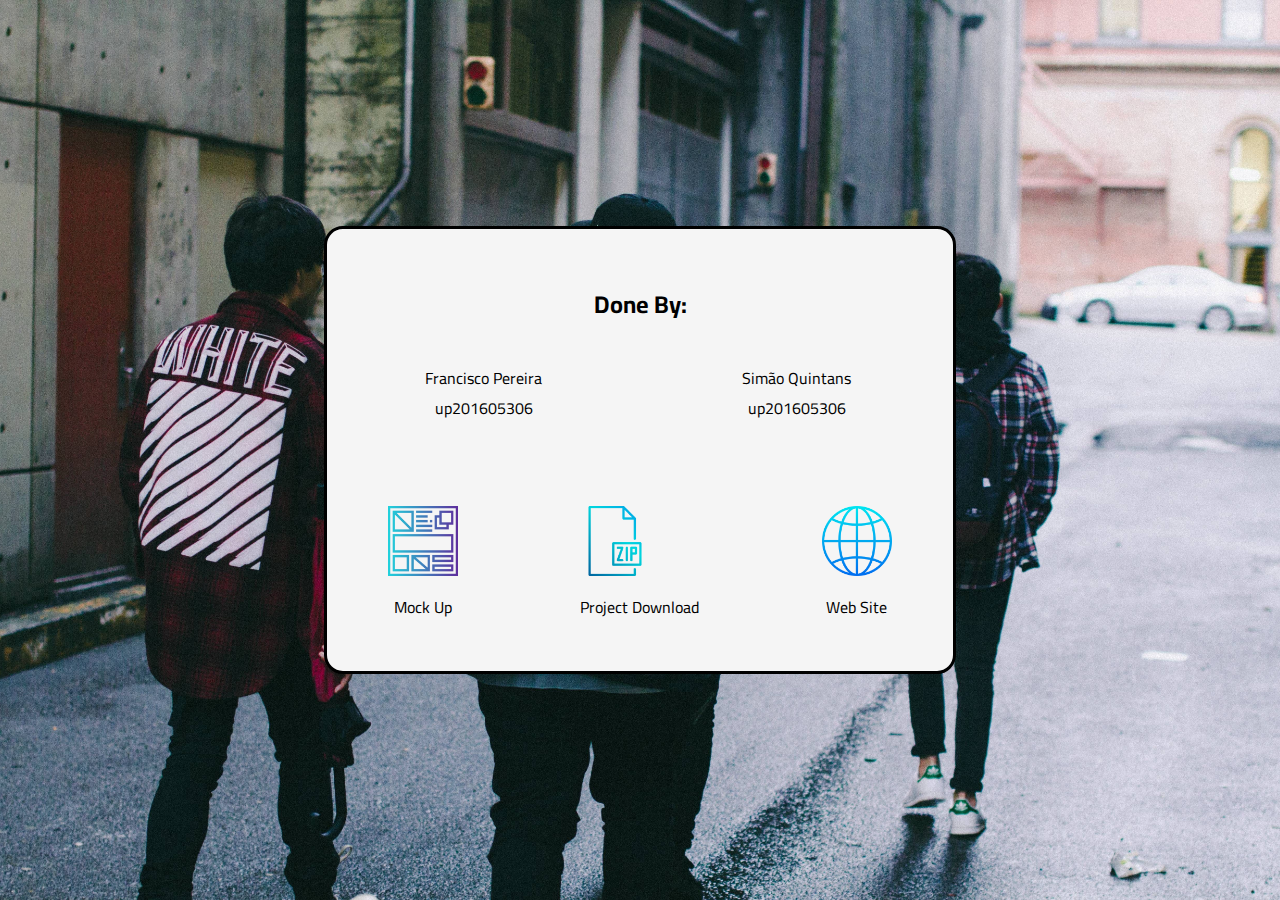
==== pages/presentation.html @ a29a6db9 "Starting Point" ====
<html>
    <head>
        <link href="../css/presentation.css" rel="stylesheet" >
        <link href="https://fonts.googleapis.com/css2?family=Cairo:wght@400;700&display=swap" rel="stylesheet">
    </head>
    <body>
        <div class="container">
            <div class="doneby">
                <h2>Done By:</h2>
                <div class="francisco">
                    <p>Francisco Pereira<br>up201605306</p>
                </div>
                <div class="simao">
                    <p>Sim&atildeo Quintans<br>up201605306</p>
                </div>
            </div>
            <div class="mock-up">
                <a href="../download_files/SIEM_MockUp.pptx" download target="_blank"><img src="../images/mockup.png" alt="Mock Up"></a>
                <p>Mock Up</p>
            </div>
            <div class="zip-folder">
                <a href="../download_files/SIEM_Project2.zip" download target="_blank"><img src="../images/zip.png" alt="Zip Folder"></a>
                <p>Project Download</p>
            </div>
            <div class="link-website">
                <a href="index.php" target="_blank"><img src="../images/website.png" alt="Web Site"></a>
                <p>Web Site</p>
            </div>
        </div>
    </body>
</html>
---- css/presentation.css ----
body {
    background: url(../images/background.jpg) no-repeat center center fixed; 
    -webkit-background-size: cover;
    -moz-background-size: cover;
    -o-background-size: cover;
    background-size: cover;
    display: flex;
    justify-content: center;
    align-items: center;
    font-family: 'Cairo', sans-serif;
}

.container {
    display: flex;
    flex-wrap: wrap;
    justify-content: space-around;
    align-items: center;
    margin: 0 25%;
    height: 50%;
    width: 100%;
    background-color: whitesmoke;
    border-style: solid;
    border-radius: 5mm;
    border-width: 3px;

}


.container h2{
    text-align: center;
    width: 100%;
}
.container p{
    text-align: center;
}

.doneby{
    display: flex;
    flex-wrap: wrap;
    width: 100%;
}
.doneby h2{
    width: 100%;
}

.francisco {
    width: 50%;
}

.simao {
    width: 50%;
}

.mock-up a img{
    height: 70px;
    width: auto;
}

.zip-folder a img{
    height: 70px;
    width: auto;

}

.link-website a img{
    height: 70px;
    width: auto;

}
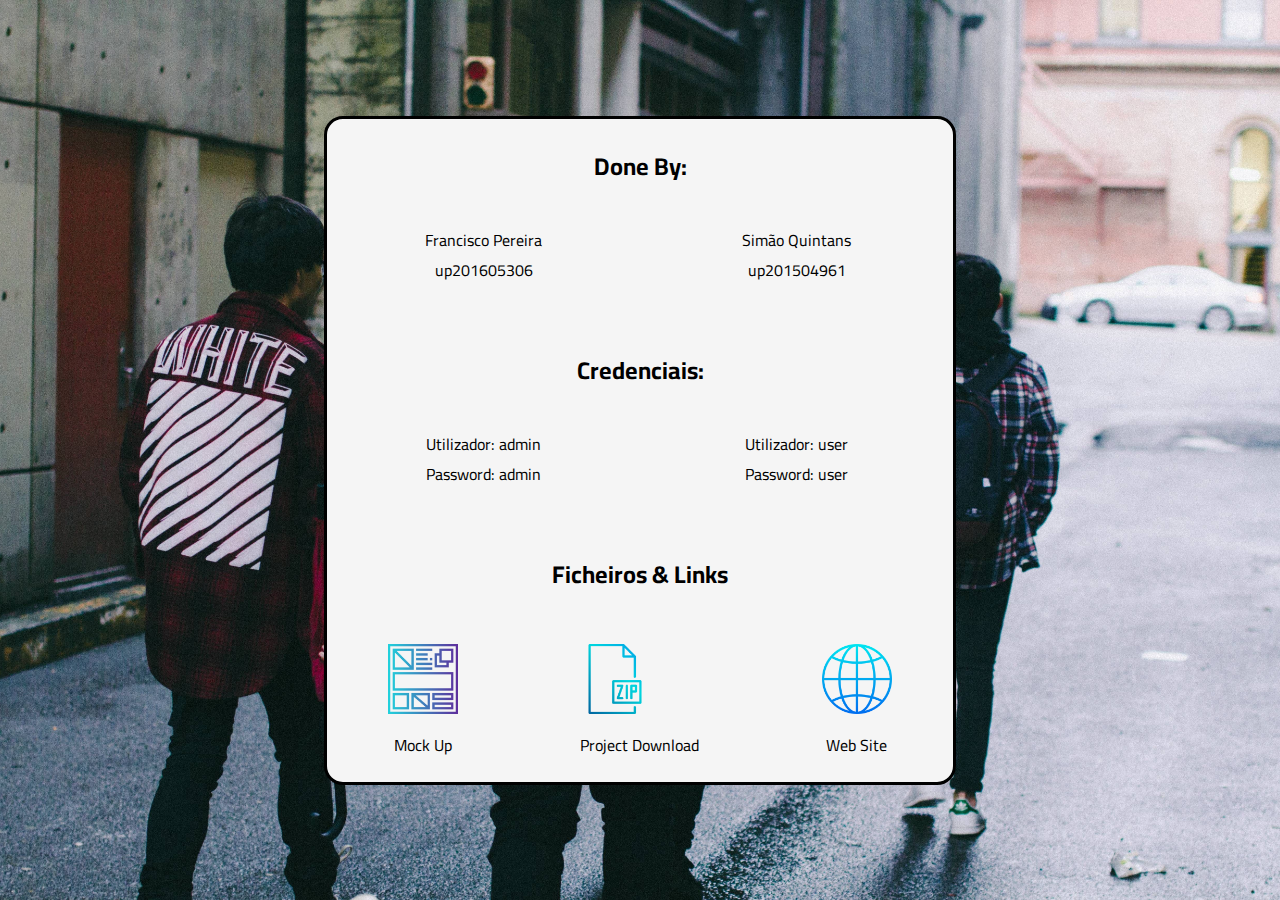
==== commit 887767d5: "Minor tweaks" ====
--- a/pages/presentation.html
+++ b/pages/presentation.html
@@ -11,9 +11,19 @@
                     <p>Francisco Pereira<br>up201605306</p>
                 </div>
                 <div class="simao">
-                    <p>Sim&atildeo Quintans<br>up201605306</p>
+                    <p>Sim&atildeo Quintans<br>up201504961</p>
                 </div>
             </div>
+            <div class="doneby">
+                <h2>Credenciais:</h2>
+                <div class="francisco">
+                    <p>Utilizador: admin<br>Password: admin</p>
+                </div>
+                <div class="simao">
+                    <p>Utilizador: user<br>Password: user</p>
+                </div>
+            </div>
+            <div class="doneby"> <h2>Ficheiros & Links</h2></div>
             <div class="mock-up">
                 <a href="../download_files/SIEM_MockUp.pptx" download target="_blank"><img src="../images/mockup.png" alt="Mock Up"></a>
                 <p>Mock Up</p>
--- a/css/presentation.css
+++ b/css/presentation.css
@@ -16,7 +16,7 @@
     justify-content: space-around;
     align-items: center;
     margin: 0 25%;
-    height: 50%;
+    height: 75%;
     width: 100%;
     background-color: whitesmoke;
     border-style: solid;
@@ -38,6 +38,7 @@
     display: flex;
     flex-wrap: wrap;
     width: 100%;
+    margin-bottom: 15px;
 }
 .doneby h2{
     width: 100%;
